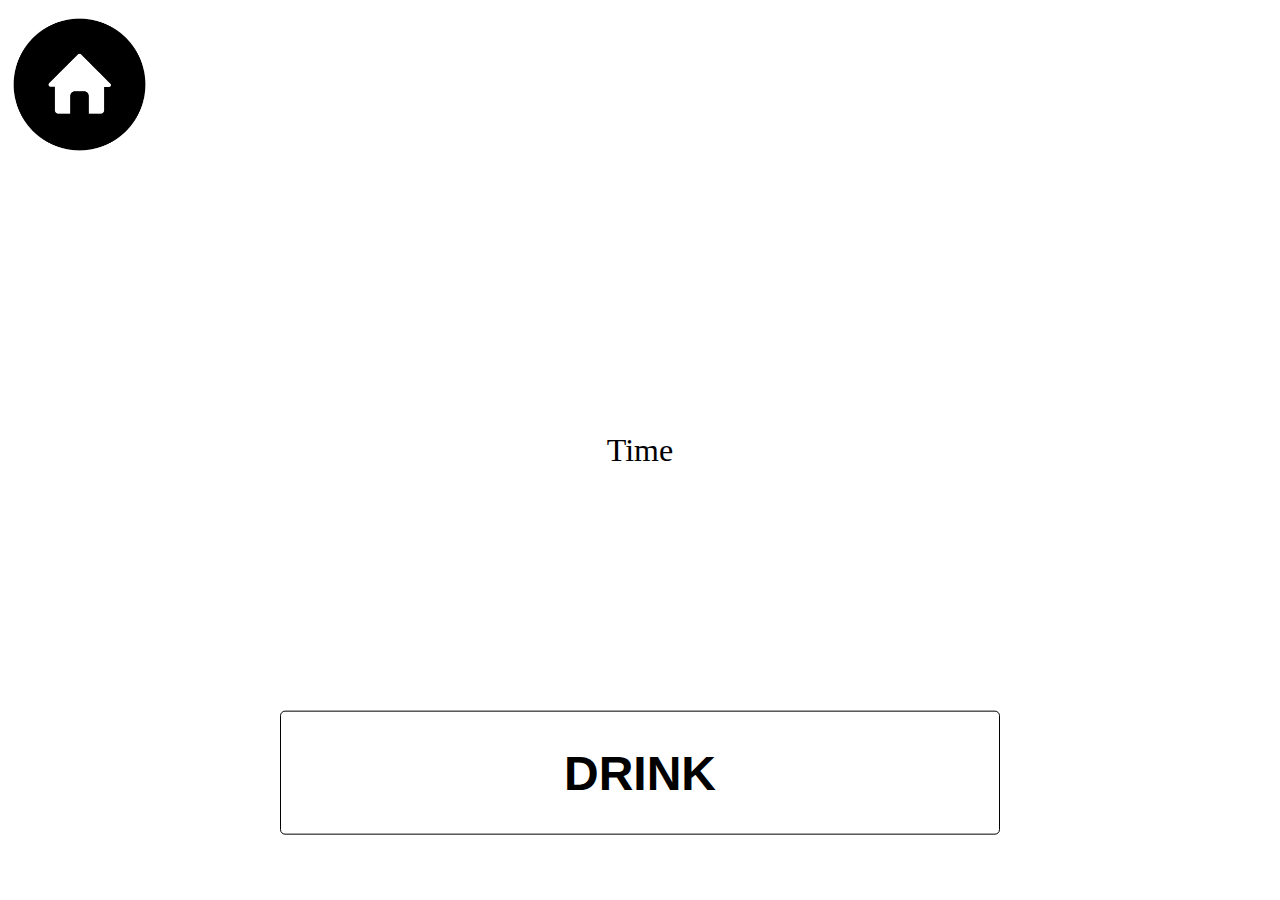
==== picolo.html @ bdad49e3 "New tanker projet (from local repo)" ====
<!DOCTYPE html>
<html>
<head>
    <meta charset="utf-8" />
    <title>Page Title</title>
    <link rel="stylesheet" href="/picolo.css">
    <script type = "text/javascript" src = "drink_button.js" ></script>

</head>
<body>
<div class="container">
    <div id="question">Question qui est pas mal non mais bhhhhhhhhhhhhhhhhh   c'est un pe ukkjkk vkukvjkjk j yujyèuyujyuyu uyuj uyuyu</div>
    <div class="drink_button">
            <button id="drink_button_object" onclick="send_drink()">DRINK</button>
    </div>
    <div id='homepage_logo'>
        <div>
                <input  onclick ="go_back_home()" type="image" name="homepage" src="homepage_logo.png">
        </div>
    </div>
</div>

</body>
</html>
<script>
var questions = ["Time", "Money", "Work"];
var size_array_questions = 3
function sleep(ms) {
      return new Promise(resolve => setTimeout(resolve, ms));
   }
async function end_game(){
    document.getElementById('question').innerHTML = "La partie est finie";
    await sleep(2000);
    go_back_home();
}
function go_back_home(){
    document.location.href = "/index.html";
}
function plot_question(){
  var index = Math.floor(Math.random()*(questions.length));
  var item = questions[index];
  console.log(index);

  if (item) {
     document.getElementById('question').innerHTML = item ;
     if (index > -1) {
        questions.splice(index, 1);
    }
     }
  else {
   end_game();}
}
function send_drink(){
    drink_button_on();
    var xhr = new XMLHttpRequest();
    xhr.open("POST", window.location.href, true);
    xhr.setRequestHeader('Content-Type', 'application/json');
    xhr.onreadystatechange = () => {
    if(xhr.readyState === XMLHttpRequest.DONE){
        drink_button_off();
        plot_question();
    }
    }
    xhr.send(JSON.stringify({
    drink: 1
    }));
}
plot_question();
</script>
---- picolo.css ----
@import url("homepage_logo.css");
@import url("drink_button.css");


.container {
  background-color: white;
  height: 100vh;
  width: 100vw;
}

body{
    padding : 0;
    margin : 0;
}

#question{
  text-align: center;
  width: 100%;
  position: absolute;
  top: 50%;
  -webkit-transform: translateY(-50%);
  -ms-transform: translateY(-50%);
  transform: translateY(-50%);
  color: black;
  font-size: 4em;



  }
@media screen and (orientation:portrait) {
}

@media screen and (orientation:landscape) {
  #question{font-size: 2em;}
}
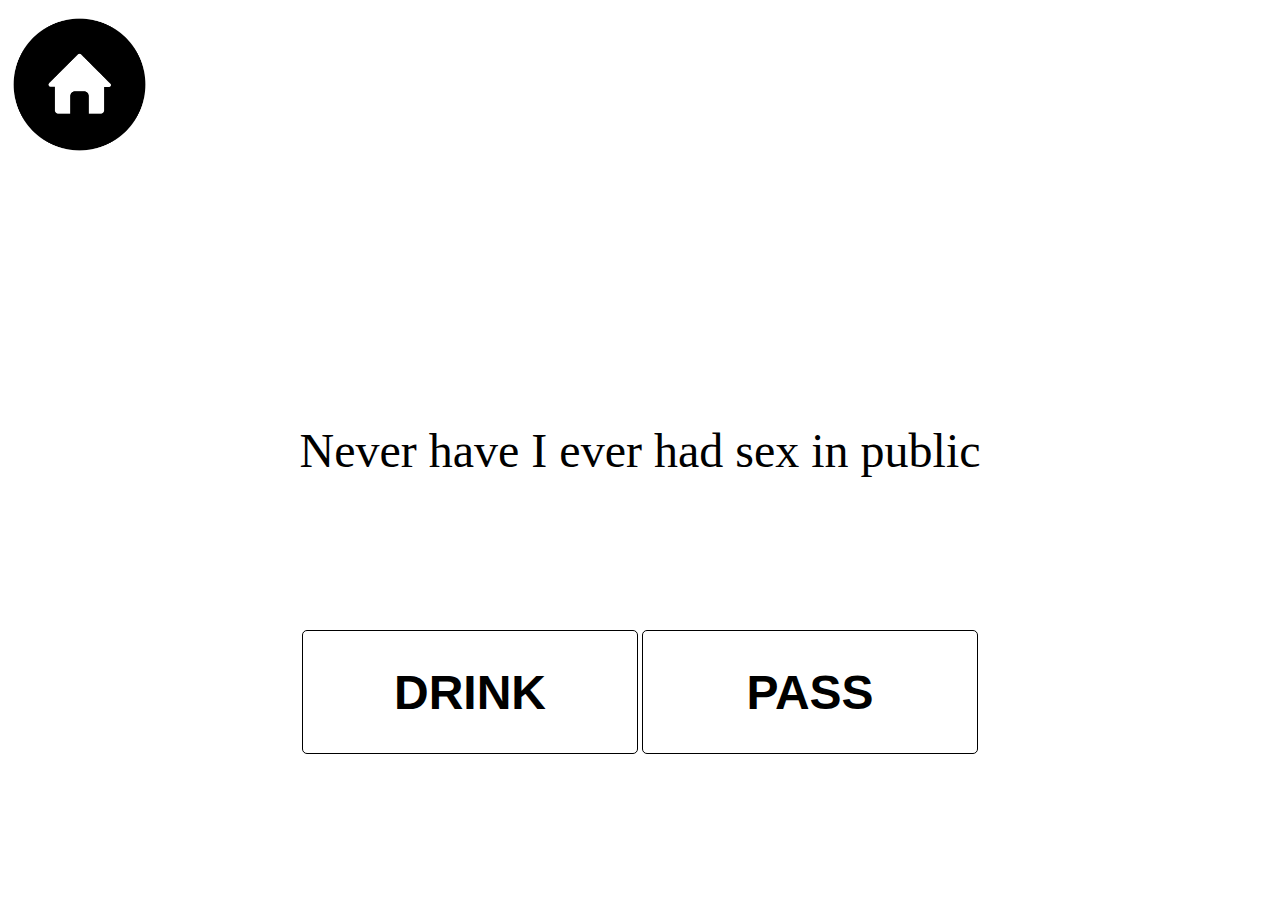
==== commit ed43b712: "More recursive + changes in picolo allow the skip + other changes" ====
--- a/picolo.html
+++ b/picolo.html
@@ -5,65 +5,27 @@
     <title>Page Title</title>
     <link rel="stylesheet" href="/picolo.css">
     <script type = "text/javascript" src = "drink_button.js" ></script>
+    <script type = "text/javascript" src = "picolo.js" ></script>
 
 </head>
 <body>
 <div class="container">
     <div id="question">Question qui est pas mal non mais bhhhhhhhhhhhhhhhhh   c'est un pe ukkjkk vkukvjkjk j yujyèuyujyuyu uyuj uyuyu</div>
-    <div class="drink_button">
+    <div class="container_button">
+    <div class="drink_button_perso">
             <button id="drink_button_object" onclick="send_drink()">DRINK</button>
+    </div>
+    <div class="pass_button_perso">
+        <button id="pass_question" onclick="plot_question()">PASS</button>
+    </div>
     </div>
     <div id='homepage_logo'>
         <div>
-                <input  onclick ="go_back_home()" type="image" name="homepage" src="homepage_logo.png">
+                <input  onclick ="go_back_home()" type="image" name="homepage" src="homepage_logo.png" id="homepage_logo_object">
         </div>
     </div>
 </div>
 
 </body>
 </html>
-<script>
-var questions = ["Time", "Money", "Work"];
-var size_array_questions = 3
-function sleep(ms) {
-      return new Promise(resolve => setTimeout(resolve, ms));
-   }
-async function end_game(){
-    document.getElementById('question').innerHTML = "La partie est finie";
-    await sleep(2000);
-    go_back_home();
-}
-function go_back_home(){
-    document.location.href = "/index.html";
-}
-function plot_question(){
-  var index = Math.floor(Math.random()*(questions.length));
-  var item = questions[index];
-  console.log(index);
-
-  if (item) {
-     document.getElementById('question').innerHTML = item ;
-     if (index > -1) {
-        questions.splice(index, 1);
-    }
-     }
-  else {
-   end_game();}
-}
-function send_drink(){
-    drink_button_on();
-    var xhr = new XMLHttpRequest();
-    xhr.open("POST", window.location.href, true);
-    xhr.setRequestHeader('Content-Type', 'application/json');
-    xhr.onreadystatechange = () => {
-    if(xhr.readyState === XMLHttpRequest.DONE){
-        drink_button_off();
-        plot_question();
-    }
-    }
-    xhr.send(JSON.stringify({
-    drink: 1
-    }));
-}
-plot_question();
-</script>+<script>plot_question();</script>--- a/picolo.css
+++ b/picolo.css
@@ -7,7 +7,32 @@
   height: 100vh;
   width: 100vw;
 }
+.drink_button_perso{
+  color : red;
+  display : inline-block;
+  top : 0%;
 
+
+}
+.pass_button_perso{
+  color : red;
+  display : inline-block;
+  top : 0%;
+}
+.container_button{
+
+position : absolute;
+top : 70%;
+width : 100%;
+text-align:center;
+overflow : hidden;
+}
+.drink_button_perso button{
+    width: 7em;
+}
+.pass_button_perso button{
+    width: 7em;
+}
 body{
     padding : 0;
     margin : 0;
@@ -31,6 +56,6 @@
 }
 
 @media screen and (orientation:landscape) {
-  #question{font-size: 2em;}
+  #question{font-size: 3em;}
 }
 
